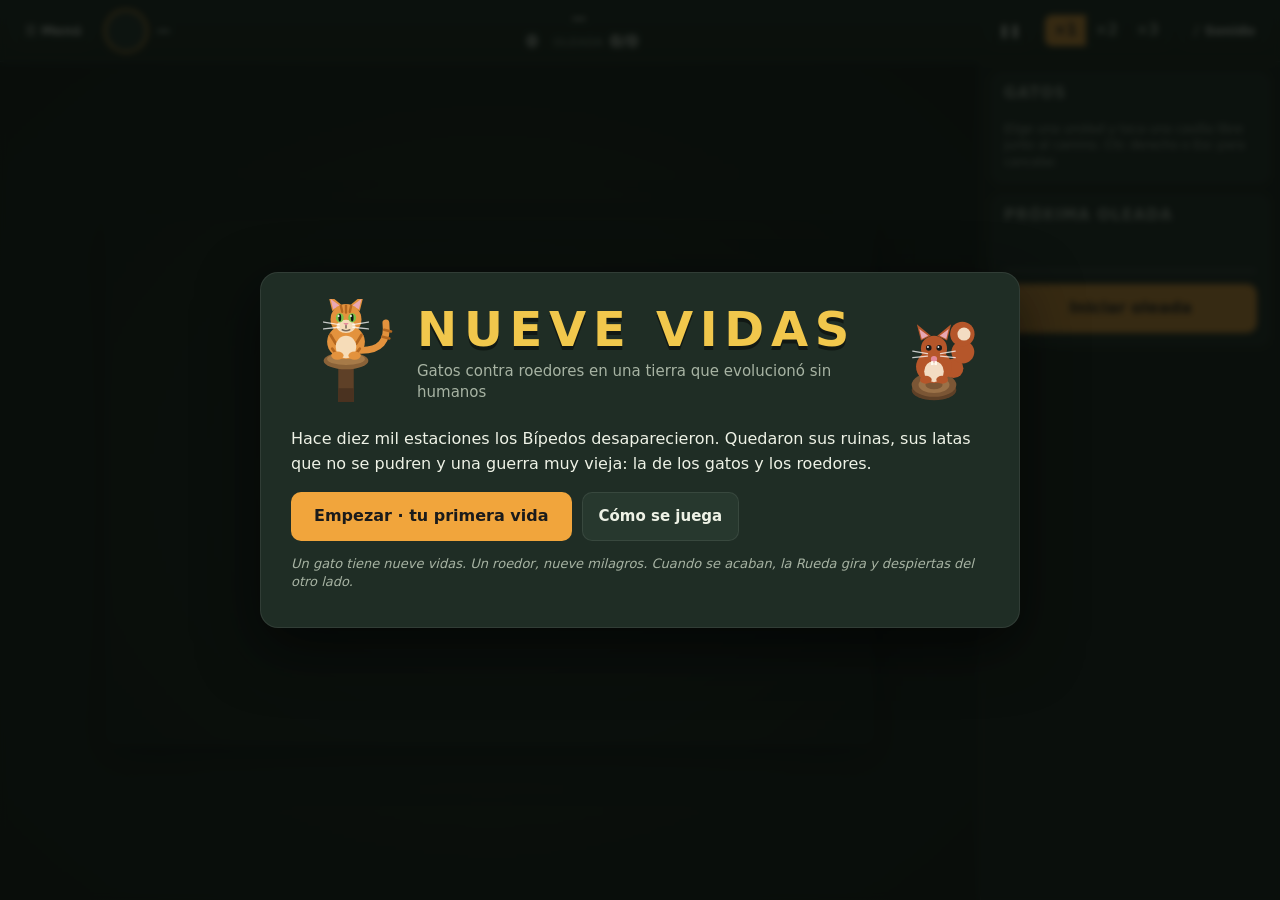
==== games/nueve-vidas/index.html @ 773d15a0 "feat(games): add Nueve Vidas, a cats-vs-rodents tower defense with the Wheel Adds games/nueve-vidas," ====
<!DOCTYPE html>
<html lang="es">
<head>
  <meta charset="utf-8">
  <meta name="viewport" content="width=device-width, initial-scale=1">
  <title>Nueve Vidas</title>
  <meta name="description" content="Tower defense de gatos y roedores en una tierra que evolucionó sin humanos. Nueve vidas, dos bandos, una Rueda.">
  <meta name="theme-color" content="#15201a">
  <link rel="stylesheet" href="css/style.css">
</head>
<body>
<div id="app" class="faction-gatos">
  <header id="hud">
    <div class="hud-left">
      <button id="btn-menu" class="btn ghost small" title="Menú / pausa (Esc)">☰ Menú</button>
      <div class="char-chip">
        <canvas id="hud-avatar" width="44" height="44"></canvas>
        <div>
          <div id="hud-name" class="chip-name">—</div>
          <div id="hud-lives" class="lives" title="Tus nueve oportunidades"></div>
        </div>
      </div>
    </div>
    <div class="hud-center">
      <div id="hud-level" class="level-name">—</div>
      <div class="hud-stats">
        <div class="stat" id="stat-cans" title="Latas"><span id="cans-icon" class="ico"></span><span id="hud-cans">0</span></div>
        <div class="stat" title="Oleada"><span class="lbl">Oleada</span><span id="hud-wave">0/0</span></div>
      </div>
    </div>
    <div class="hud-right">
      <button id="btn-pause" class="btn ghost small" title="Pausa (P)">❚❚</button>
      <div class="speed" id="speed" title="Velocidad (+ / −)">
        <button data-speed="1" class="active">×1</button>
        <button data-speed="2">×2</button>
        <button data-speed="3">×3</button>
      </div>
      <button id="btn-sound" class="btn ghost small" title="Sonido (M)">♪ Sonido</button>
    </div>
  </header>

  <main id="stage">
    <div id="canvas-wrap">
      <canvas id="game" width="768" height="528"></canvas>
      <div id="toasts"></div>
    </div>
    <aside id="sidebar">
      <section class="panel" id="shop">
        <h3 id="shop-title">Gatos</h3>
        <div id="shop-cards" class="cards"></div>
        <p class="hint">Elige una unidad y toca una casilla libre junto al camino. Clic derecho o Esc para cancelar.</p>
      </section>

      <section class="panel hidden" id="tower-panel">
        <div class="tp-head">
          <canvas id="tp-avatar" width="56" height="56"></canvas>
          <div><div id="tp-name" class="tp-name"></div><div id="tp-type" class="tp-type"></div></div>
        </div>
        <div id="tp-stats" class="tp-stats"></div>
        <label class="field"><span>Prioridad</span>
          <select id="tp-targeting">
            <option value="first">Más adelantado</option>
            <option value="last">Más atrasado</option>
            <option value="strong">Más fuerte</option>
            <option value="near">Más cercano</option>
          </select>
        </label>
        <div class="tp-actions">
          <button id="btn-upgrade" class="btn primary">Mejorar</button>
          <button id="btn-sell" class="btn danger">Vender</button>
        </div>
        <p id="tp-record" class="hint"></p>
      </section>

      <section class="panel" id="wave-panel">
        <h3 id="wave-title">Próxima oleada</h3>
        <div id="wave-preview" class="preview"></div>
        <p id="wave-text" class="wave-text"></p>
        <div id="countdown" class="countdown"><div id="countdown-fill"></div></div>
        <button id="btn-wave" class="btn primary big">Iniciar oleada</button>
      </section>
    </aside>
  </main>

  <div id="overlay" class="overlay hidden"></div>
</div>

<!-- Núcleo -->
<script src="js/util.js"></script>
<script src="js/registry.js"></script>
<!-- Contenido -->
<script src="js/data/factions.js"></script>
<script src="js/data/enemies.js"></script>
<script src="js/data/towers.js"></script>
<!-- Niveles: para agregar uno, copia js/levels/_plantilla.js y súmalo aquí -->
<script src="js/levels/01-jardin-olvidado.js"></script>
<script src="js/levels/02-autopista-rota.js"></script>
<script src="js/levels/03-gran-despensa.js"></script>
<script src="js/levels/11-terraplen.js"></script>
<script src="js/levels/12-alcantarillas.js"></script>
<script src="js/levels/13-tejado-del-templo.js"></script>
<!-- Motor -->
<script src="js/map.js"></script>
<script src="js/entities.js"></script>
<script src="js/game.js"></script>
<script src="js/campaign.js"></script>
<script src="js/art.js"></script>
<script src="js/render.js"></script>
<script src="js/audio.js"></script>
<script src="js/ui.js"></script>
<script src="js/main.js"></script>
</body>
</html>
---- games/nueve-vidas/css/style.css ----
/* Nueve Vidas · estilos */
:root {
  --bg: #15201a;
  --bg-2: #101712;
  --panel: #1f2d25;
  --panel-2: #27382e;
  --line: rgba(255, 255, 255, 0.08);
  --text: #eef2e6;
  --muted: #a7b3a3;
  --accent: #f1a53c;
  --accent-ink: #1b1b1b;
  --danger: #e5484d;
  --gold: #f1c74c;
  --radius: 12px;
  --font: "Segoe UI", system-ui, -apple-system, Roboto, "Helvetica Neue", sans-serif;
}
.faction-gatos { --accent: #f1a53c; }
.faction-roedores { --accent: #9bd36b; }

* { box-sizing: border-box; }
html, body { margin: 0; height: 100%; }
body { background: var(--bg); color: var(--text); font-family: var(--font); font-size: 15px; line-height: 1.4; overflow: hidden; }
button { font: inherit; color: inherit; cursor: pointer; }
h1, h2, h3, h4 { margin: 0 0 8px; line-height: 1.15; }
h2 { font-size: 26px; }
h3 { font-size: 15px; text-transform: uppercase; letter-spacing: 0.08em; color: var(--muted); margin-bottom: 10px; }
h4 { font-size: 14px; color: var(--muted); text-transform: uppercase; letter-spacing: 0.06em; }
p { margin: 0 0 10px; }
.hidden { display: none !important; }
.dim { opacity: 0.25; }

#app { height: 100vh; height: 100dvh; display: flex; flex-direction: column; }

/* ------------------------------------------------------------------ HUD */
#hud {
  display: flex; align-items: center; justify-content: space-between; gap: 12px;
  padding: 8px 14px; background: linear-gradient(#1b2a21, #182419); border-bottom: 1px solid var(--line);
  flex: none;
}
.hud-left, .hud-right, .hud-center { display: flex; align-items: center; gap: 12px; }
.hud-center { flex-direction: column; gap: 2px; }
.level-name { font-weight: 700; letter-spacing: 0.02em; }
.hud-stats { display: flex; gap: 16px; font-size: 14px; color: var(--muted); }
.stat { display: flex; align-items: center; gap: 6px; }
.stat .lbl { text-transform: uppercase; font-size: 11px; letter-spacing: 0.08em; }
.stat #hud-cans, .stat #hud-wave { color: var(--text); font-weight: 700; font-size: 16px; }
.ico svg { width: 18px; height: 18px; fill: var(--gold); display: block; }
.char-chip { display: flex; align-items: center; gap: 8px; }
.char-chip canvas { width: 44px; height: 44px; border-radius: 50%; background: var(--panel-2); border: 2px solid var(--accent); }
.chip-name { font-weight: 700; font-size: 14px; }
.lives { display: flex; gap: 2px; }
.lives .life svg { width: 15px; height: 15px; fill: var(--accent); display: block; filter: drop-shadow(0 1px 0 rgba(0,0,0,0.5)); }
.lives .life.lost svg { fill: rgba(255, 255, 255, 0.16); filter: none; }
.speed { display: flex; border: 1px solid var(--line); border-radius: 8px; overflow: hidden; }
.speed button { background: transparent; border: 0; padding: 5px 9px; color: var(--muted); font-weight: 700; }
.speed button.active { background: var(--accent); color: var(--accent-ink); }
#btn-sound.off { opacity: 0.55; }

/* --------------------------------------------------------------- botones */
.btn {
  border: 1px solid var(--line); background: var(--panel-2); color: var(--text);
  border-radius: 10px; padding: 9px 16px; font-weight: 700; transition: transform 0.08s, filter 0.15s;
}
.btn:hover:not(:disabled) { filter: brightness(1.12); }
.btn:active:not(:disabled) { transform: translateY(1px); }
.btn:disabled { opacity: 0.45; cursor: not-allowed; }
.btn.primary { background: var(--accent); color: var(--accent-ink); border-color: transparent; }
.btn.danger { background: #7a2b2f; border-color: transparent; }
.btn.ghost { background: transparent; }
.btn.small { padding: 6px 10px; font-size: 13px; }
.btn.big { padding: 12px 22px; font-size: 16px; }
.btn-row { display: flex; flex-wrap: wrap; gap: 10px; margin: 16px 0 6px; }

/* ----------------------------------------------------------------- stage */
#stage { flex: 1; display: flex; min-height: 0; }
#canvas-wrap {
  flex: 1; display: flex; align-items: center; justify-content: center; position: relative;
  min-width: 0; min-height: 0; padding: 8px; background: radial-gradient(ellipse at center, #1a271f, var(--bg-2));
}
#game { display: block; border-radius: 10px; box-shadow: 0 12px 40px rgba(0, 0, 0, 0.55); cursor: crosshair; touch-action: none; max-width: 100%; }
#sidebar {
  width: 300px; flex: none; overflow-y: auto; padding: 10px; display: flex; flex-direction: column; gap: 10px;
  background: #182219; border-left: 1px solid var(--line);
}
.panel { background: var(--panel); border-radius: var(--radius); padding: 12px; border: 1px solid var(--line); }
.hint { font-size: 12px; color: var(--muted); margin: 8px 0 0; }

/* tienda */
.cards { display: grid; grid-template-columns: repeat(2, 1fr); gap: 8px; }
.card {
  position: relative; display: flex; flex-direction: column; align-items: center; gap: 2px; padding: 8px 6px 8px;
  background: var(--panel-2); border: 1px solid var(--line); border-radius: 10px; text-align: center;
}
.card canvas { width: 60px; height: 60px; }
.card-name { font-weight: 700; font-size: 13px; }
.card-role { font-size: 11px; color: var(--muted); }
.card-cost { display: flex; align-items: center; gap: 4px; justify-content: center; font-weight: 700; color: var(--gold); font-size: 13px; }
.card-cost svg { width: 14px; height: 14px; fill: var(--gold); }
.card .hotkey { position: absolute; top: 5px; left: 7px; font-size: 11px; color: var(--muted); border: 1px solid var(--line); border-radius: 4px; padding: 0 4px; }
.card.disabled { opacity: 0.45; }
.card.active { outline: 2px solid var(--accent); background: #2f4436; }
.card:hover:not(.disabled) { filter: brightness(1.1); }

/* panel de unidad */
.tp-head { display: flex; gap: 10px; align-items: center; margin-bottom: 8px; }
.tp-head canvas { width: 56px; height: 56px; background: var(--panel-2); border-radius: 10px; }
.tp-name { font-weight: 800; font-size: 17px; }
.tp-type { font-size: 12px; color: var(--muted); }
.tp-stats { display: flex; flex-direction: column; gap: 3px; margin-bottom: 8px; font-size: 13px; }
.tp-row { display: flex; justify-content: space-between; gap: 8px; border-bottom: 1px dashed var(--line); padding: 2px 0; }
.tp-row span { color: var(--muted); }
.tp-row .next { color: var(--accent); font-style: normal; font-weight: 600; }
.field { display: flex; align-items: center; justify-content: space-between; gap: 8px; font-size: 13px; color: var(--muted); margin-bottom: 8px; }
.field select { background: var(--panel-2); color: var(--text); border: 1px solid var(--line); border-radius: 8px; padding: 5px 8px; font: inherit; font-size: 13px; }
.tp-actions { display: flex; gap: 8px; }
.tp-actions .btn { flex: 1; padding: 8px 6px; font-size: 13px; }

/* panel de oleada */
.preview { display: flex; flex-wrap: wrap; gap: 6px; margin-bottom: 6px; }
.pv { display: flex; align-items: center; gap: 2px; background: var(--panel-2); border-radius: 8px; padding: 2px 6px 2px 2px; font-size: 13px; }
.pv canvas { width: 40px; height: 40px; }
.wave-text { font-size: 13px; color: var(--muted); font-style: italic; min-height: 18px; }
.countdown { height: 6px; background: rgba(255, 255, 255, 0.08); border-radius: 3px; overflow: hidden; margin: 6px 0 10px; }
#countdown-fill { height: 100%; width: 0; background: var(--accent); transition: width 0.2s linear; }
#btn-wave { width: 100%; }

/* avisos */
#toasts { position: absolute; top: 16px; left: 50%; transform: translateX(-50%); display: flex; flex-direction: column; gap: 6px; align-items: center; pointer-events: none; width: min(600px, 92%); z-index: 5; }
.toast {
  background: rgba(20, 26, 22, 0.93); border: 1px solid var(--line); border-radius: 10px; padding: 8px 14px; font-size: 14px;
  box-shadow: 0 8px 24px rgba(0, 0, 0, 0.4); animation: toast-in 0.25s ease-out; max-width: 100%; text-align: center;
}
.toast.death { border-color: var(--danger); background: rgba(70, 22, 26, 0.95); font-size: 15px; }
.toast.wave { border-color: var(--accent); }
.toast.out { opacity: 0; transition: opacity 0.35s; }
@keyframes toast-in { from { opacity: 0; transform: translateY(-8px); } to { opacity: 1; transform: none; } }

/* ------------------------------------------------------------- overlays */
.overlay {
  position: fixed; inset: 0; background: rgba(8, 12, 9, 0.8); display: flex; align-items: center; justify-content: center;
  padding: 20px; z-index: 10; backdrop-filter: blur(3px); overflow: auto;
}
.screen {
  width: min(760px, 100%); max-height: 100%; overflow: auto; background: var(--panel); border-radius: 18px; padding: 26px 30px;
  box-shadow: 0 20px 60px rgba(0, 0, 0, 0.6); border: 1px solid var(--line);
}
.screen-head { display: flex; align-items: flex-start; justify-content: space-between; gap: 12px; margin-bottom: 8px; }
.kicker { color: var(--accent); text-transform: uppercase; letter-spacing: 0.14em; font-size: 12px; font-weight: 700; margin-bottom: 4px; }
.lead { font-size: 16px; line-height: 1.55; }
.footnote { font-size: 13px; color: var(--muted); margin-top: 14px; font-style: italic; }
.title { font-size: 48px; letter-spacing: 0.14em; font-weight: 900; margin: 0; color: var(--gold); text-shadow: 0 4px 0 rgba(0, 0, 0, 0.45); line-height: 1; }
.title.small { font-size: 36px; text-align: center; margin-bottom: 16px; }
.tagline { color: var(--muted); margin: 8px 0 0; font-size: 15px; }
.menu-head { margin-bottom: 18px; }
.title-row { display: flex; align-items: center; gap: 16px; }
.title-row canvas { width: 110px; height: 110px; flex: none; }
.title-row > div { flex: 1; }

.char-card { display: flex; align-items: center; gap: 14px; background: var(--panel-2); border: 1px solid var(--line); border-radius: 14px; padding: 10px 14px; margin: 10px 0; }
.char-card canvas { width: 80px; height: 80px; border-radius: 50%; background: var(--panel); border: 2px solid var(--accent); flex: none; }
.char-card.big canvas { width: 150px; height: 150px; }
.char-card.faded canvas { filter: grayscale(0.8) brightness(0.7); border-color: var(--muted); }
.char-name { font-weight: 800; font-size: 20px; }
.char-sub { color: var(--muted); font-size: 13px; }
.char-card .lives { margin: 4px 0; }
.char-card .lives .life svg { width: 18px; height: 18px; }

.level-grid { display: grid; grid-template-columns: repeat(auto-fill, minmax(210px, 1fr)); gap: 12px; margin-top: 12px; }
.level-card {
  display: flex; gap: 10px; align-items: flex-start; text-align: left; background: var(--panel-2); border: 1px solid var(--line);
  border-radius: 12px; padding: 12px; transition: transform 0.08s, filter 0.15s;
}
.level-card:hover:not(:disabled) { filter: brightness(1.12); transform: translateY(-1px); }
.level-card.locked { opacity: 0.5; cursor: not-allowed; }
.level-card.won { border-color: rgba(241, 199, 76, 0.5); }
.lc-num { font-size: 26px; font-weight: 900; color: var(--accent); line-height: 1; min-width: 28px; }
.lc-name { font-weight: 800; font-size: 16px; }
.lc-sub { font-size: 12px; color: var(--muted); margin-bottom: 6px; }
.lc-meta { display: flex; align-items: center; gap: 10px; font-size: 13px; }
.paws { display: inline-flex; gap: 1px; }
.paws svg { width: 13px; height: 13px; fill: rgba(255, 255, 255, 0.18); }
.paws .on svg { fill: var(--accent); }
.stars { color: var(--gold); letter-spacing: 0.05em; }
.lock svg { width: 16px; height: 16px; fill: var(--muted); }

.two-col { display: grid; grid-template-columns: 1fr 1fr; gap: 16px; margin: 12px 0; }
.chips { display: flex; flex-wrap: wrap; gap: 8px; }
.unit-chip { display: flex; flex-direction: column; align-items: center; gap: 2px; font-size: 12px; color: var(--muted); background: var(--panel-2); border-radius: 10px; padding: 6px 8px; min-width: 70px; }
.unit-chip canvas { width: 52px; height: 52px; }

.stars-big { font-size: 40px; color: var(--gold); letter-spacing: 0.1em; margin: 6px 0 10px; }
.stats-grid { display: grid; grid-template-columns: repeat(4, 1fr); gap: 10px; margin: 10px 0; }
.stats-grid div { background: var(--panel-2); border-radius: 10px; padding: 10px; text-align: center; display: flex; flex-direction: column; }
.stats-grid b { font-size: 24px; }
.stats-grid span { font-size: 12px; color: var(--muted); }

.chronicle { max-height: 60vh; overflow: auto; padding-right: 6px; }
.chron-inc { margin: 14px 0 6px; color: var(--accent); }
.chron-entry { display: flex; gap: 10px; padding: 6px 8px; border-left: 3px solid var(--line); margin-bottom: 4px; font-size: 14px; background: rgba(255, 255, 255, 0.02); }
.chron-entry.death, .chron-entry.ninth { border-left-color: var(--danger); }
.chron-entry.win, .chron-entry.war { border-left-color: var(--gold); }
.chron-entry.born, .chron-entry.wheel { border-left-color: var(--accent); }
.chron-ico { width: 18px; flex: none; text-align: center; color: var(--muted); }
.help p { margin-bottom: 12px; }

/* ------------------------------------------------------------ responsive */
@media (max-width: 960px) {
  #stage { flex-direction: column; overflow: auto; }
  #canvas-wrap { flex: none; min-height: 0; }
  #sidebar { width: auto; border-left: none; border-top: 1px solid var(--line); overflow: visible; }
  .cards { grid-template-columns: repeat(auto-fill, minmax(110px, 1fr)); }
  .hud-center { display: none; }
  .two-col, .stats-grid { grid-template-columns: 1fr 1fr; }
  .title { font-size: 34px; }
  .title-row canvas { display: none; }
  .screen { padding: 18px; }
}
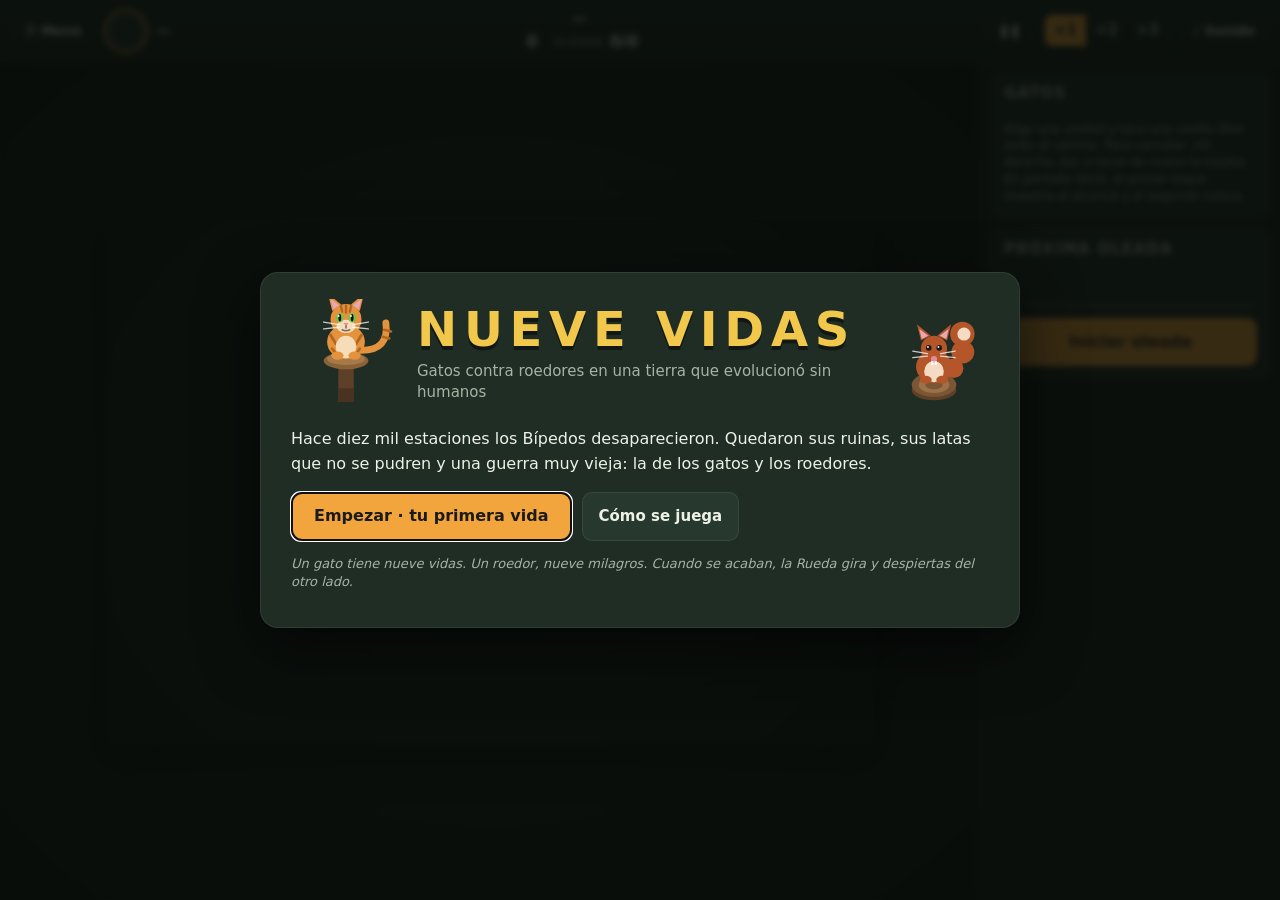
==== commit 02557c6e: "fix(nueve-vidas): apply the 29 findings confirmed by the adversarial review Engine - Stop the tick a" ====
--- a/games/nueve-vidas/index.html
+++ b/games/nueve-vidas/index.html
@@ -48,7 +48,7 @@
       <section class="panel" id="shop">
         <h3 id="shop-title">Gatos</h3>
         <div id="shop-cards" class="cards"></div>
-        <p class="hint">Elige una unidad y toca una casilla libre junto al camino. Clic derecho o Esc para cancelar.</p>
+        <p class="hint">Elige una unidad y toca una casilla libre junto al camino. Para cancelar: clic derecho, Esc o tocar de nuevo la tarjeta. En pantalla táctil, el primer toque muestra el alcance y el segundo coloca.</p>
       </section>
 
       <section class="panel hidden" id="tower-panel">
--- a/games/nueve-vidas/css/style.css
+++ b/games/nueve-vidas/css/style.css
@@ -209,7 +209,9 @@
   #canvas-wrap { flex: none; min-height: 0; }
   #sidebar { width: auto; border-left: none; border-top: 1px solid var(--line); overflow: visible; }
   .cards { grid-template-columns: repeat(auto-fill, minmax(110px, 1fr)); }
-  .hud-center { display: none; }
+  .hud-center .level-name { display: none; }
+  .hud-left .chip-name { display: none; }
+  #hud { gap: 6px; padding: 6px 8px; }
   .two-col, .stats-grid { grid-template-columns: 1fr 1fr; }
   .title { font-size: 34px; }
   .title-row canvas { display: none; }
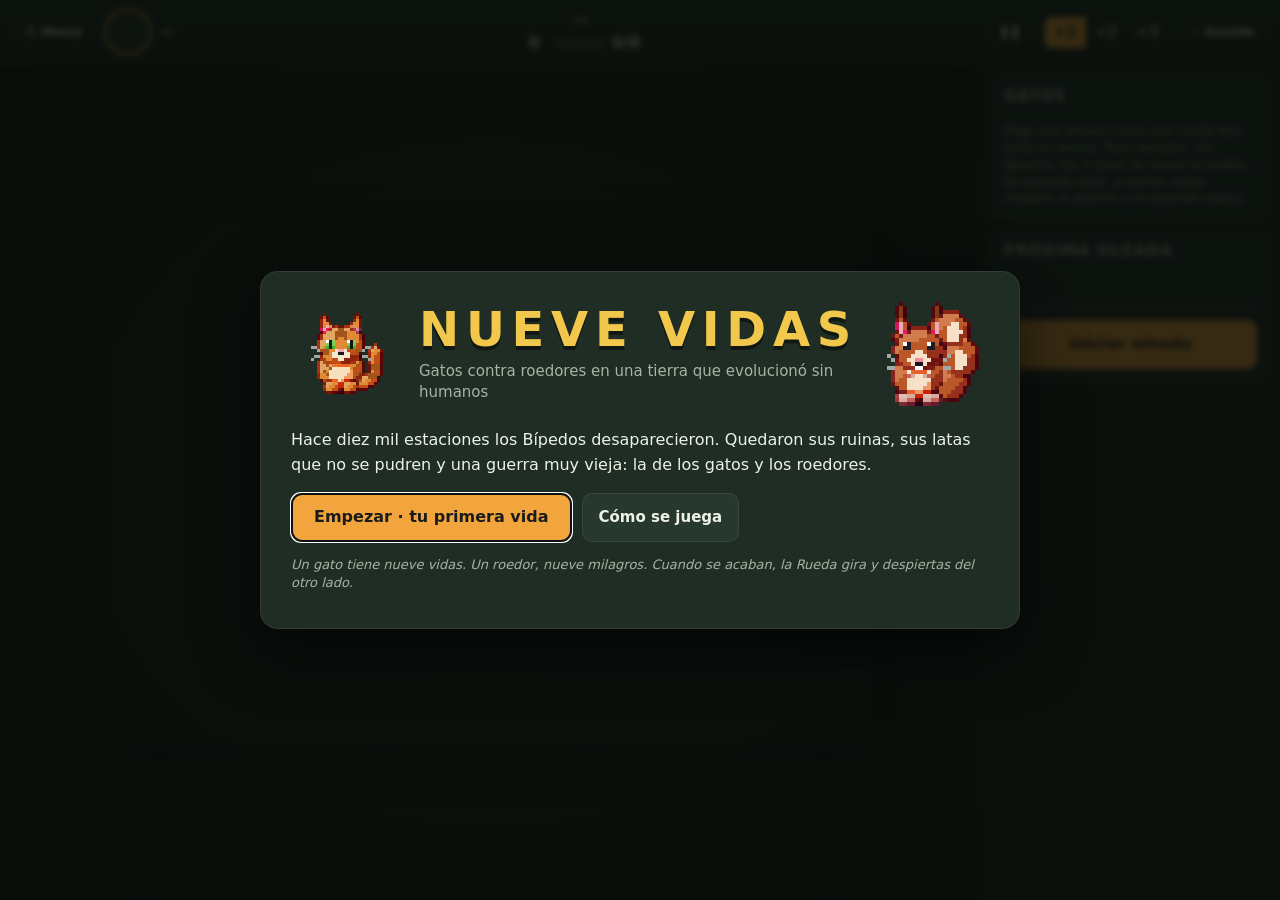
==== commit d8cc3755: "feat(nueve-vidas): HD-2D art direction with hi-bit pixel sprites and lighting Replaces the flat vect" ====
--- a/games/nueve-vidas/index.html
+++ b/games/nueve-vidas/index.html
@@ -14,7 +14,7 @@
     <div class="hud-left">
       <button id="btn-menu" class="btn ghost small" title="Menú / pausa (Esc)">☰ Menú</button>
       <div class="char-chip">
-        <canvas id="hud-avatar" width="44" height="44"></canvas>
+        <canvas id="hud-avatar" width="48" height="48"></canvas>
         <div>
           <div id="hud-name" class="chip-name">—</div>
           <div id="hud-lives" class="lives" title="Tus nueve oportunidades"></div>
@@ -53,7 +53,7 @@
 
       <section class="panel hidden" id="tower-panel">
         <div class="tp-head">
-          <canvas id="tp-avatar" width="56" height="56"></canvas>
+          <canvas id="tp-avatar" width="64" height="64"></canvas>
           <div><div id="tp-name" class="tp-name"></div><div id="tp-type" class="tp-type"></div></div>
         </div>
         <div id="tp-stats" class="tp-stats"></div>
@@ -104,6 +104,9 @@
 <script src="js/entities.js"></script>
 <script src="js/game.js"></script>
 <script src="js/campaign.js"></script>
+<script src="js/pixel.js"></script>
+<script src="js/sprites.js"></script>
+<script src="js/terrain.js"></script>
 <script src="js/art.js"></script>
 <script src="js/render.js"></script>
 <script src="js/audio.js"></script>
--- a/games/nueve-vidas/css/style.css
+++ b/games/nueve-vidas/css/style.css
@@ -46,7 +46,9 @@
 .stat #hud-cans, .stat #hud-wave { color: var(--text); font-weight: 700; font-size: 16px; }
 .ico svg { width: 18px; height: 18px; fill: var(--gold); display: block; }
 .char-chip { display: flex; align-items: center; gap: 8px; }
-.char-chip canvas { width: 44px; height: 44px; border-radius: 50%; background: var(--panel-2); border: 2px solid var(--accent); }
+.char-chip canvas { width: 48px; height: 48px; border-radius: 50%; background: var(--panel-2); border: 2px solid var(--accent); }
+/* El pixel art no se suaviza al ampliarlo. */
+canvas.avatar, #hud-avatar, #tp-avatar { image-rendering: crisp-edges; image-rendering: pixelated; }
 .chip-name { font-weight: 700; font-size: 14px; }
 .lives { display: flex; gap: 2px; }
 .lives .life svg { width: 15px; height: 15px; fill: var(--accent); display: block; filter: drop-shadow(0 1px 0 rgba(0,0,0,0.5)); }
@@ -70,6 +72,8 @@
 .btn.small { padding: 6px 10px; font-size: 13px; }
 .btn.big { padding: 12px 22px; font-size: 16px; }
 .btn-row { display: flex; flex-wrap: wrap; gap: 10px; margin: 16px 0 6px; }
+.btn-row.quality { align-items: center; gap: 6px; margin-top: 10px; }
+.btn-row.quality .hint { margin: 0 6px 0 0; }
 
 /* ----------------------------------------------------------------- stage */
 #stage { flex: 1; display: flex; min-height: 0; }
@@ -91,7 +95,7 @@
   position: relative; display: flex; flex-direction: column; align-items: center; gap: 2px; padding: 8px 6px 8px;
   background: var(--panel-2); border: 1px solid var(--line); border-radius: 10px; text-align: center;
 }
-.card canvas { width: 60px; height: 60px; }
+.card canvas { width: 76px; height: 72px; }
 .card-name { font-weight: 700; font-size: 13px; }
 .card-role { font-size: 11px; color: var(--muted); }
 .card-cost { display: flex; align-items: center; gap: 4px; justify-content: center; font-weight: 700; color: var(--gold); font-size: 13px; }
@@ -103,7 +107,7 @@
 
 /* panel de unidad */
 .tp-head { display: flex; gap: 10px; align-items: center; margin-bottom: 8px; }
-.tp-head canvas { width: 56px; height: 56px; background: var(--panel-2); border-radius: 10px; }
+.tp-head canvas { width: 64px; height: 64px; background: var(--panel-2); border-radius: 10px; }
 .tp-name { font-weight: 800; font-size: 17px; }
 .tp-type { font-size: 12px; color: var(--muted); }
 .tp-stats { display: flex; flex-direction: column; gap: 3px; margin-bottom: 8px; font-size: 13px; }
@@ -118,7 +122,7 @@
 /* panel de oleada */
 .preview { display: flex; flex-wrap: wrap; gap: 6px; margin-bottom: 6px; }
 .pv { display: flex; align-items: center; gap: 2px; background: var(--panel-2); border-radius: 8px; padding: 2px 6px 2px 2px; font-size: 13px; }
-.pv canvas { width: 40px; height: 40px; }
+.pv canvas { width: 48px; height: 36px; }
 .wave-text { font-size: 13px; color: var(--muted); font-style: italic; min-height: 18px; }
 .countdown { height: 6px; background: rgba(255, 255, 255, 0.08); border-radius: 3px; overflow: hidden; margin: 6px 0 10px; }
 #countdown-fill { height: 100%; width: 0; background: var(--accent); transition: width 0.2s linear; }
@@ -153,12 +157,12 @@
 .tagline { color: var(--muted); margin: 8px 0 0; font-size: 15px; }
 .menu-head { margin-bottom: 18px; }
 .title-row { display: flex; align-items: center; gap: 16px; }
-.title-row canvas { width: 110px; height: 110px; flex: none; }
+.title-row canvas { width: 112px; height: 112px; flex: none; }
 .title-row > div { flex: 1; }
 
 .char-card { display: flex; align-items: center; gap: 14px; background: var(--panel-2); border: 1px solid var(--line); border-radius: 14px; padding: 10px 14px; margin: 10px 0; }
 .char-card canvas { width: 80px; height: 80px; border-radius: 50%; background: var(--panel); border: 2px solid var(--accent); flex: none; }
-.char-card.big canvas { width: 150px; height: 150px; }
+.char-card.big canvas { width: 152px; height: 152px; }
 .char-card.faded canvas { filter: grayscale(0.8) brightness(0.7); border-color: var(--muted); }
 .char-name { font-weight: 800; font-size: 20px; }
 .char-sub { color: var(--muted); font-size: 13px; }
@@ -186,7 +190,7 @@
 .two-col { display: grid; grid-template-columns: 1fr 1fr; gap: 16px; margin: 12px 0; }
 .chips { display: flex; flex-wrap: wrap; gap: 8px; }
 .unit-chip { display: flex; flex-direction: column; align-items: center; gap: 2px; font-size: 12px; color: var(--muted); background: var(--panel-2); border-radius: 10px; padding: 6px 8px; min-width: 70px; }
-.unit-chip canvas { width: 52px; height: 52px; }
+.unit-chip canvas { width: 76px; height: 72px; }
 
 .stars-big { font-size: 40px; color: var(--gold); letter-spacing: 0.1em; margin: 6px 0 10px; }
 .stats-grid { display: grid; grid-template-columns: repeat(4, 1fr); gap: 10px; margin: 10px 0; }
